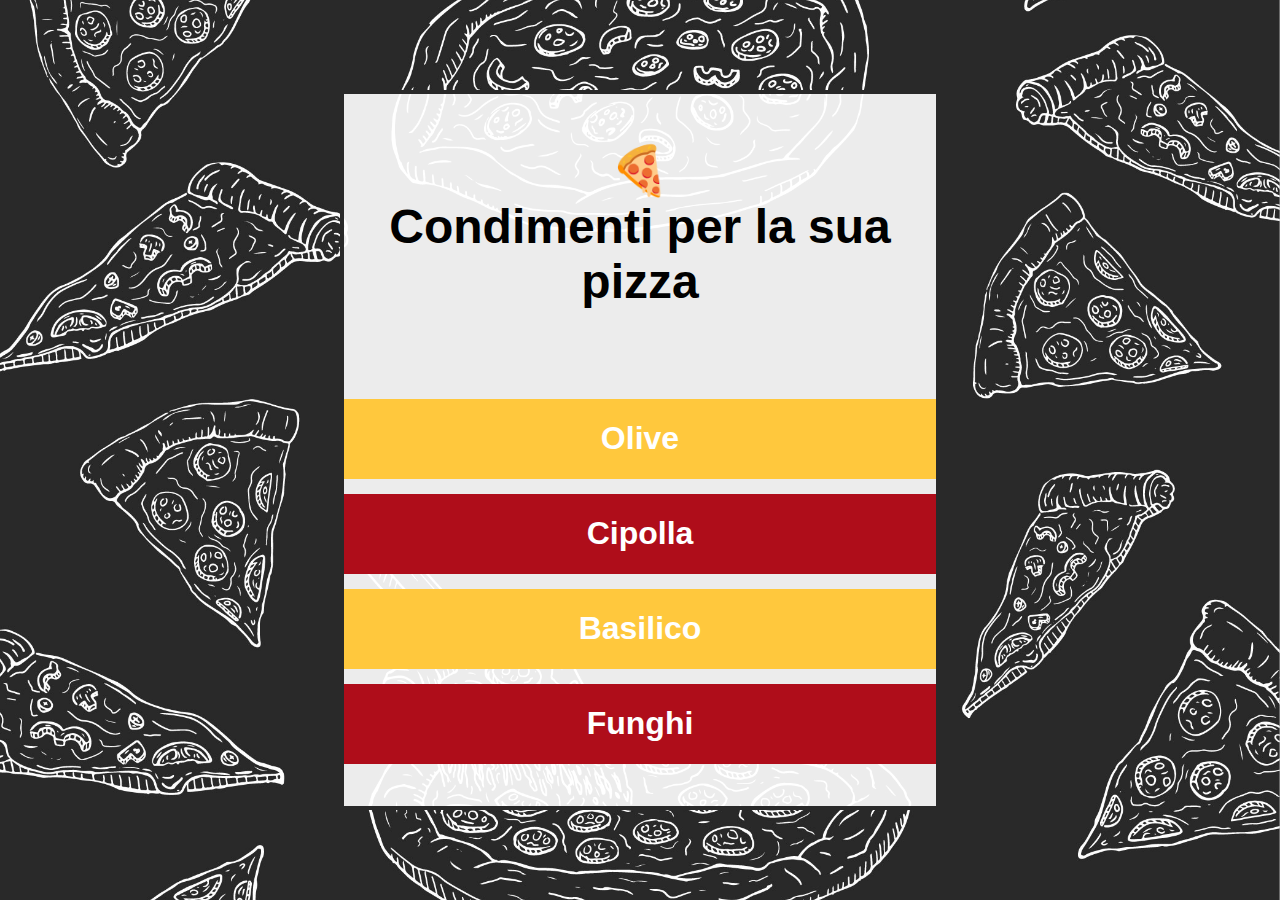
==== pizza-toppings/index.html @ 5958a9ee "pizza toppings and hexadecimal random colors projects with defined html and css" ====
<!DOCTYPE html>
<html lang="it">
  <head>
    <meta charset="UTF-8">
    <meta name="viewport" content="width=device-width, initial-scale=1.0">
    <link rel="stylesheet" href="styles.css">
    <link rel="icon" type="image/png" href="img/favicon.png">
    <title>My Toppings</title>
  </head>

  <body>
    <div id="container">
      <h1 id="title">🍕 <br> Condimenti per la sua pizza</h1>
      <ul id="toppings-list">
        <li class="toppings wallpaper-yellow" id="olive-item">Olive</li>
        <li class="toppings wallpaper-red" id="cipolla-item">Cipolla</li>
        <li class="toppings wallpaper-yellow" id="basilico-item">Basilico</li>
        <li class="toppings wallpaper-red" id="funghi-item">Funghi</li>
      </ul>
    </div>

    <script src="app.js"></script>
  </body>
</html>
---- pizza-toppings/styles.css ----
*{
  margin: 0;
  padding: 0;
  box-sizing: border-box;
  font-family: 'Lato', sans-serif;
}

body{
  display: flex;
  justify-content: center;
  align-items: center;
  height: 100vh;
  text-align: center;
  background: url(img/wallpaper.jpg) no-repeat center center/cover;
}

/* container styles */

#container{
  display: flex;      
  flex-wrap: wrap;
  justify-content: center;
  align-items: center;
  min-height: 80vh;
  width: 80vh; 
  max-width: 600px;
  background-color: rgba(255, 255, 255, 0.915);
  border: 4px solid #292929;
}

h1{
  font-size: 3rem;
  width: 100%;
  margin: 20px 10px;
}

ul{
  width: 100%;
  height: 100%;
}

.toppings{
  font-size: 2rem;
  font-weight: bold;
  color: white;
  display: flex;
  flex-wrap: wrap;
  justify-content: center;
  align-items: center;
  width: 100%;
  height: 80px;
  margin: 15px 0;
}

.wallpaper-yellow{
  background-color: #FFC83D;
}

.wallpaper-red{
  background-color: #AF0D1A;
}
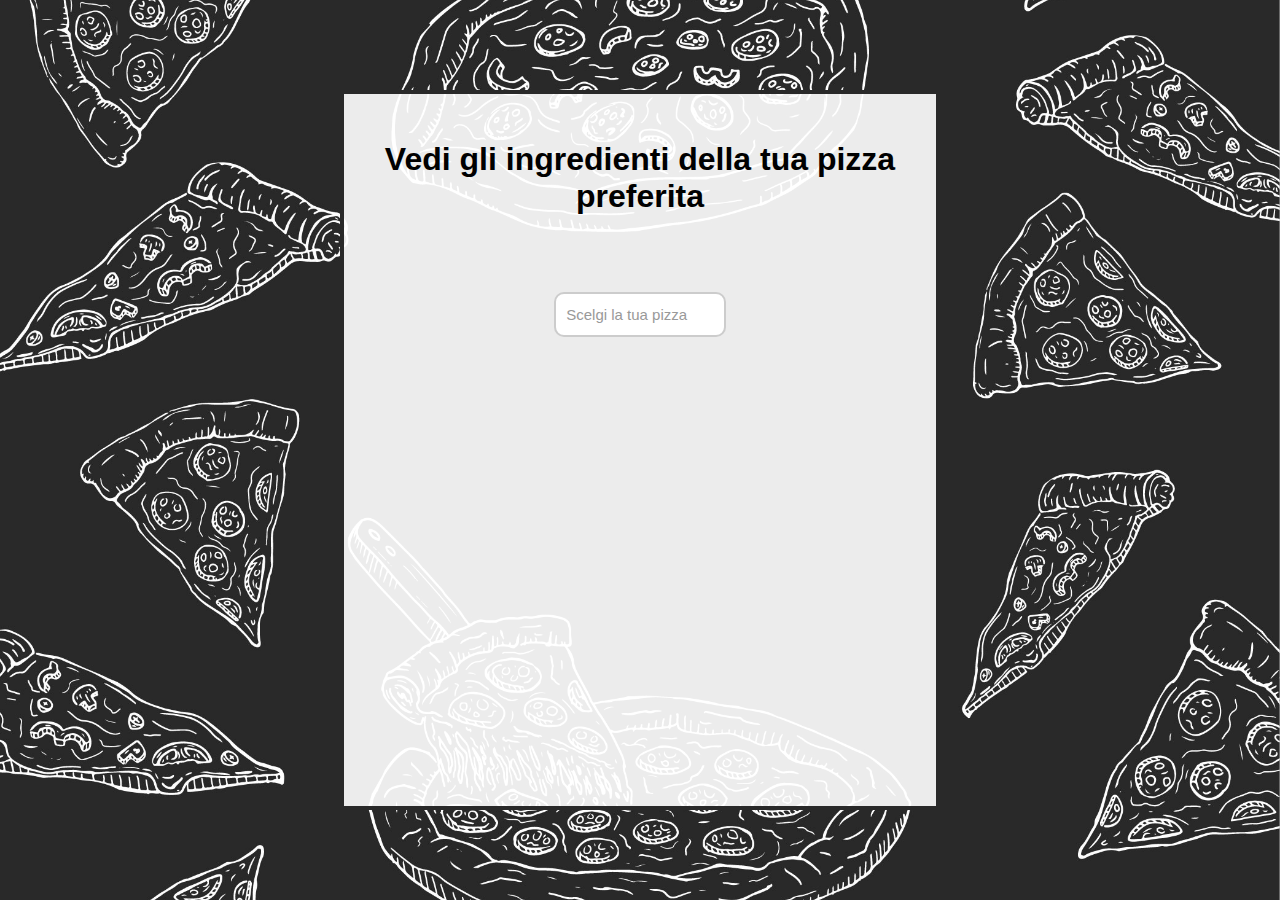
==== commit 2e1d41b1: "adding the types of pizza and the ingredients of each one according to the choice in js file" ====
--- a/pizza-toppings/index.html
+++ b/pizza-toppings/index.html
@@ -5,17 +5,41 @@
     <meta name="viewport" content="width=device-width, initial-scale=1.0">
     <link rel="stylesheet" href="styles.css">
     <link rel="icon" type="image/png" href="img/favicon.png">
-    <title>My Toppings</title>
+    <title>Tipi di pizza</title>
   </head>
 
   <body>
     <div id="container">
-      <h1 id="title">🍕 <br> Condimenti per la sua pizza</h1>
+      <h1 id="title">Vedi gli ingredienti della tua pizza preferita</h1>
+      <select name="select" id="pizza-types">
+        <option selected disabled >Scelgi la tua pizza</option>
+        <option value="type1">Margherita</option>
+        <option value="type2">Quattro Formaggi</option>
+        <option value="type3">Alla Diavola</option>
+        <option value="type4">Quattro Stagioni</option>
+        <option value="type5">Funghi</option>
+        <option value="type6">Napoli</option>
+        <option value="type7">Capricciosa</option>
+      </select>
       <ul id="toppings-list">
-        <li class="toppings wallpaper-yellow" id="olive-item">Olive</li>
-        <li class="toppings wallpaper-red" id="cipolla-item">Cipolla</li>
-        <li class="toppings wallpaper-yellow" id="basilico-item">Basilico</li>
-        <li class="toppings wallpaper-red" id="funghi-item">Funghi</li>
+        <li class="toppings hide" id="base-pomodoro-item">Base di pomodoro</li>
+        <li class="toppings hide" id="mozarella-item">Formaggio: Mozarella</li>
+        <li class="toppings hide" id="fontina-item">Formaggio: Fontina</li>
+        <li class="toppings hide" id="emmental-item">Formaggio: Emmental</li>
+        <li class="toppings hide" id="gorgonzola-item">Formaggio: Gorgonzola</li>
+        <li class="toppings hide" id="parmigiano-item">Formaggio: Parmigiano</li>
+        <li class="toppings hide" id="prosciutto-item">Prosciutto cotto</li>
+        <li class="toppings hide" id="salame-item">Salame</li>
+        <li class="toppings hide" id="peperoncini-item">Peperoncini</li>
+        <li class="toppings hide" id="olive-item">Olive</li>
+        <li class="toppings hide" id="cipolla-item">Cipolla</li>
+        <li class="toppings hide" id="funghi-item">Funghi</li>
+        <li class="toppings hide" id="carciofini-item">Carciofini</li>
+        <li class="toppings hide" id="acciughe-item">Acciughe</li>
+        <li class="toppings hide" id="pomodoro-item">Pomodoro</li>
+        <li class="toppings hide" id="origano-item">Origano</li>
+        <li class="toppings hide" id="basilico-item">Basilico</li>
+        <li class="toppings hide" id="pepe-item">Pepe</li>
       </ul>
     </div>
 
--- a/pizza-toppings/styles.css
+++ b/pizza-toppings/styles.css
@@ -15,47 +15,76 @@
 }
 
 /* container styles */
-
 #container{
   display: flex;      
-  flex-wrap: wrap;
-  justify-content: center;
+  flex-direction: column;
+  justify-content: space-evenly; 
   align-items: center;
-  min-height: 80vh;
+  height: 80vh;
   width: 80vh; 
   max-width: 600px;
   background-color: rgba(255, 255, 255, 0.915);
   border: 4px solid #292929;
+  padding: 10px;
 }
 
 h1{
-  font-size: 3rem;
+  font-size: 2rem;
   width: 100%;
-  margin: 20px 10px;
+  margin-bottom: 40px;
+}
+
+#pizza-types{
+  margin-bottom: 40px;
+  cursor: pointer;
+  appearance: none;
+	-webkit-appearance: none;
+	-moz-appearance: none;
+  width: 30%;
+  padding: 7px 10px;
+  height: 45px;
+  background-color: white;
+  border:2px solid rgba(0,0,0,0.2);
+  border-radius: 10px;
+  color: #999;
+  font-family: 'Lato', sans-serif;
+  font-size: 15px;
+}
+
+#pizza-types:focus{
+  outline: none;
+}
+
+#pizza-types:hover{
+  box-shadow: 2px 3px 10px #212020;
+}
+
+select option{
+  color: rgb(13, 12, 13);
 }
 
 ul{
-  width: 100%;
-  height: 100%;
+  padding: 0 30px;
+  width: 70%;
+  max-height: 80%;
+  list-style: none;
+  overflow-y: auto;
+  min-height: 50%;
 }
 
 .toppings{
-  font-size: 2rem;
+  display: flex;
+  align-items: center;
+  justify-content: center;
+  font-size: 1rem;
   font-weight: bold;
-  color: white;
-  display: flex;
-  flex-wrap: wrap;
-  justify-content: center;
-  align-items: center;
+  color: #292929;
+  background-color: rgba(58, 61, 61, 0.374);
   width: 100%;
-  height: 80px;
+  height: 50px;
   margin: 15px 0;
 }
 
-.wallpaper-yellow{
-  background-color: #FFC83D;
-}
-
-.wallpaper-red{
-  background-color: #AF0D1A;
+.hide{
+  display: none;
 }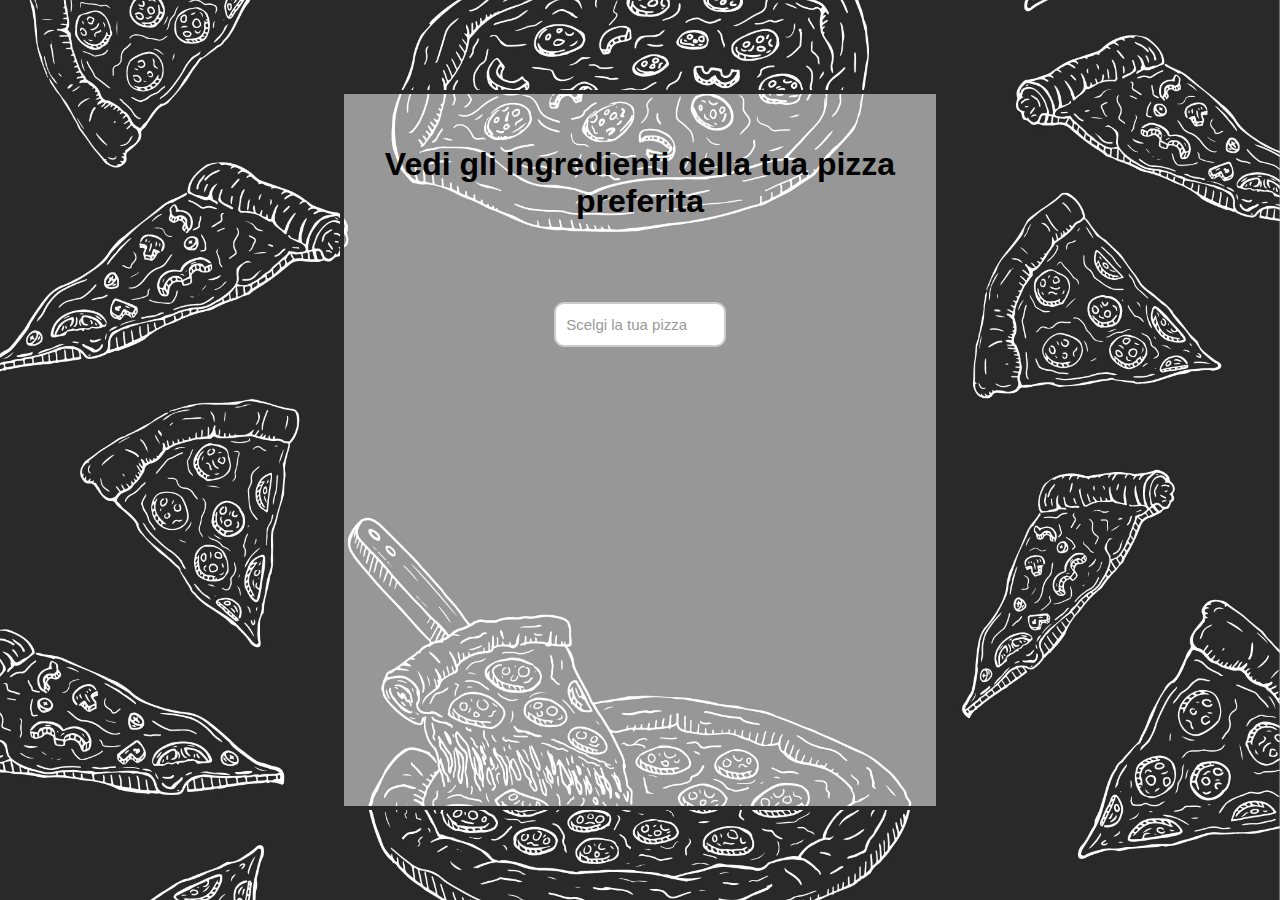
==== commit 36b16bcd: "improvement of the pizza topping code making an array of pizza objects" ====
--- a/pizza-toppings/index.html
+++ b/pizza-toppings/index.html
@@ -11,6 +11,7 @@
   <body>
     <div id="container">
       <h1 id="title">Vedi gli ingredienti della tua pizza preferita</h1>
+
       <select name="select" id="pizza-types">
         <option selected disabled >Scelgi la tua pizza</option>
         <option value="type1">Margherita</option>
@@ -21,28 +22,12 @@
         <option value="type6">Napoli</option>
         <option value="type7">Capricciosa</option>
       </select>
+
       <ul id="toppings-list">
-        <li class="toppings hide" id="base-pomodoro-item">Base di pomodoro</li>
-        <li class="toppings hide" id="mozarella-item">Formaggio: Mozarella</li>
-        <li class="toppings hide" id="fontina-item">Formaggio: Fontina</li>
-        <li class="toppings hide" id="emmental-item">Formaggio: Emmental</li>
-        <li class="toppings hide" id="gorgonzola-item">Formaggio: Gorgonzola</li>
-        <li class="toppings hide" id="parmigiano-item">Formaggio: Parmigiano</li>
-        <li class="toppings hide" id="prosciutto-item">Prosciutto cotto</li>
-        <li class="toppings hide" id="salame-item">Salame</li>
-        <li class="toppings hide" id="peperoncini-item">Peperoncini</li>
-        <li class="toppings hide" id="olive-item">Olive</li>
-        <li class="toppings hide" id="cipolla-item">Cipolla</li>
-        <li class="toppings hide" id="funghi-item">Funghi</li>
-        <li class="toppings hide" id="carciofini-item">Carciofini</li>
-        <li class="toppings hide" id="acciughe-item">Acciughe</li>
-        <li class="toppings hide" id="pomodoro-item">Pomodoro</li>
-        <li class="toppings hide" id="origano-item">Origano</li>
-        <li class="toppings hide" id="basilico-item">Basilico</li>
-        <li class="toppings hide" id="pepe-item">Pepe</li>
       </ul>
     </div>
 
+    <script src="pizzas.js"></script>
     <script src="app.js"></script>
   </body>
 </html>--- a/pizza-toppings/styles.css
+++ b/pizza-toppings/styles.css
@@ -23,7 +23,7 @@
   height: 80vh;
   width: 80vh; 
   max-width: 600px;
-  background-color: rgba(255, 255, 255, 0.915);
+  background-color: rgba(255, 255, 255, 0.514);
   border: 4px solid #292929;
   padding: 10px;
 }
@@ -35,7 +35,7 @@
 }
 
 #pizza-types{
-  margin-bottom: 40px;
+  margin-bottom: 20px;
   cursor: pointer;
   appearance: none;
 	-webkit-appearance: none;
@@ -79,12 +79,19 @@
   font-size: 1rem;
   font-weight: bold;
   color: #292929;
-  background-color: rgba(58, 61, 61, 0.374);
   width: 100%;
   height: 50px;
   margin: 15px 0;
 }
 
-.hide{
-  display: none;
+.toppings.red{
+  background-color: red;
+}
+
+.toppings.white{
+  background-color: white;
+}
+
+.toppings.green{
+  background-color: green;
 }